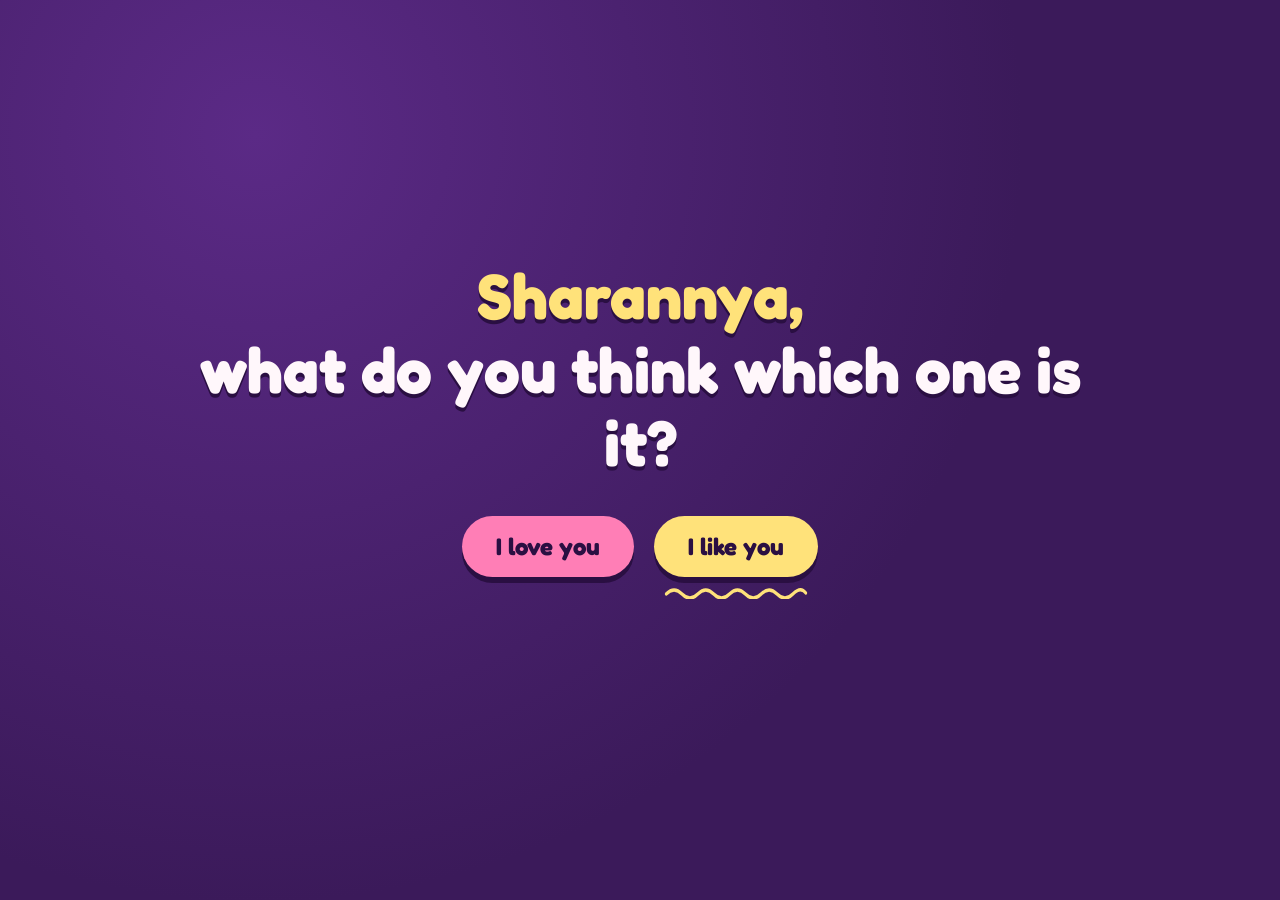
==== index.html @ 68a90240 "Add files via upload" ====
<!DOCTYPE html>
<html lang="en">
<head>
<meta charset="utf-8">
<meta name="viewport" content="width=device-width, initial-scale=1, viewport-fit=cover">
<title>Sharannya, which one is it?</title>
<link href="https://fonts.googleapis.com/css2?family=Fredoka:wght@400;600;700&display=swap" rel="stylesheet">
<style>
  :root {
    --bg: #3b1a5a;
    --bg2: #5b2a86;
    --pink: #ff7eb6;
    --butter: #ffe27a;
    --ink: #fff7fb;
    --deep: #2a0f42;
    box-sizing: border-box;
    padding-top: env(safe-area-inset-top, 0px);
    padding-bottom: env(safe-area-inset-bottom, 0px);
    color-scheme: dark;
  }
  *, *::before, *::after { box-sizing: border-box; }
  html, body { height: 100%; margin: 0; }
  body {
    font-family: "Fredoka", "Trebuchet MS", system-ui, sans-serif;
    color: var(--ink);
    background: radial-gradient(circle at 20% 15%, var(--bg2), var(--bg) 60%);
    overflow: hidden;
  }
  main {
    min-height: 100%;
    display: flex; flex-direction: column; align-items: center; justify-content: center;
    text-align: center; padding: 24px; gap: 36px;
  }
  h1 {
    font-size: clamp(2rem, 7vw, 4rem);
    line-height: 1.15; margin: 0; font-weight: 700; max-width: 14em;
    text-shadow: 0 4px 0 var(--deep);
  }
  .name { color: var(--butter); display: block; }
  .row { display: flex; gap: 20px; flex-wrap: wrap; justify-content: center; align-items: center; }
  button {
    font: inherit; font-weight: 700; font-size: clamp(1.15rem, 4vw, 1.5rem);
    border: 0; border-radius: 999px; padding: 16px 34px; cursor: pointer;
    color: var(--deep); box-shadow: 0 6px 0 var(--deep);
    transition: transform .12s ease, box-shadow .12s ease;
  }
  button:active { transform: translateY(4px); box-shadow: 0 2px 0 var(--deep); }
  button:focus-visible { outline: 3px solid var(--ink); outline-offset: 4px; }
  #love { background: var(--pink); }
  #love:hover { background: #ff97c4; }
  #like { background: var(--butter); position: relative; }
  #like::after {
    content: ""; position: absolute; left: 6%; right: 6%; bottom: -22px; height: 14px; pointer-events: none;
    background: url("data:image/svg+xml,%3Csvg xmlns='http://www.w3.org/2000/svg' viewBox='0 0 200 14' preserveAspectRatio='none'%3E%3Cpath d='M3 9 Q14 1 25 9 T47 9 T69 9 T91 9 T113 9 T135 9 T157 9 T179 9 T197 8' fill='none' stroke='%23ffe27a' stroke-width='3.5' stroke-linecap='round'/%3E%3C/svg%3E") center / 100% 100% no-repeat;
  }
  #like.free { position: fixed; z-index: 5; transition: left .28s cubic-bezier(.3,1.6,.5,1), top .28s cubic-bezier(.3,1.6,.5,1); }
  #slot { display: none; }
  #slot.on { display: inline-block; }
  #taunt { min-height: 1.6em; margin: 0; font-size: 1.1rem; color: var(--butter); }

  #yes {
    position: fixed; inset: 0; z-index: 20; display: none;
    align-items: center; justify-content: center; padding: 24px; text-align: center;
    background: rgba(42, 15, 66, .86);
  }
  #yes.on { display: flex; }
  #yes h2 {
    margin: 0; font-size: clamp(2.2rem, 9vw, 5.5rem); line-height: 1.1; color: var(--pink);
    text-shadow: 0 5px 0 var(--deep); animation: pop .6s cubic-bezier(.2,1.8,.4,1) both;
  }
  @keyframes pop { from { transform: scale(.2) rotate(-8deg); opacity: 0; } to { transform: scale(1) rotate(0); opacity: 1; } }
  .heart { position: fixed; top: -40px; z-index: 25; pointer-events: none; animation: fall linear forwards; }
  @keyframes fall { to { transform: translateY(115vh) rotate(360deg); } }
  @media (prefers-reduced-motion: reduce) {
    #yes h2 { animation: none; }
  }
</style>
</head>
<body>
<main>
  <h1><span class="name">Sharannya,</span>what do you think which one is it?</h1>
  <div class="row">
    <button id="love" type="button">I love you</button>
    <span id="slot"></span>
    <button id="like" type="button">I like you</button>
  </div>
  <p id="taunt" aria-live="polite"></p>
</main>

<div id="yes" role="alert"><h2>YESS IDIOT I LOVE YOU 😭</h2></div>

<script>
(function () {
  var love = document.getElementById('love');
  var like = document.getElementById('like');
  var slot = document.getElementById('slot');
  var taunt = document.getElementById('taunt');
  var yes = document.getElementById('yes');
  var moved = false, count = 0, done = false;
  var lines = ['Nope, not that one 😏', 'Too slow!', 'Haha, almost.', 'Wrong button, Sharannya 🙈', 'It really doesn’t want to be clicked.', 'Have you tried the other one? 👀', 'Give up and click the pink one 💗'];
  var px = -999, py = -999;

  function dodge() {
    if (done) return;
    var r = like.getBoundingClientRect();
    if (!moved) {
      moved = true;
      slot.style.width = r.width + 'px';
      slot.style.height = r.height + 'px';
      slot.classList.add('on');
      like.style.left = r.left + 'px';
      like.style.top = r.top + 'px';
      like.classList.add('free');
      void like.offsetWidth;
    }
    var w = like.offsetWidth, h = like.offsetHeight, pad = 12;
    var maxX = window.innerWidth - w - pad, maxY = window.innerHeight - h - pad;
    var lr = love.getBoundingClientRect();
    var x = pad, y = pad;
    for (var i = 0; i < 40; i++) {
      x = pad + Math.random() * Math.max(0, maxX - pad);
      y = pad + Math.random() * Math.max(0, maxY - pad);
      var cx = x + w / 2, cy = y + h / 2;
      var farFromPointer = Math.hypot(cx - px, cy - py) > 200;
      var clearOfLove = x > lr.right + 20 || x + w < lr.left - 20 || y > lr.bottom + 20 || y + h < lr.top - 20;
      if (farFromPointer && clearOfLove) break;
    }
    like.style.left = x + 'px';
    like.style.top = y + 'px';
    taunt.textContent = lines[count % lines.length];
    count++;
  }

  ['pointerenter', 'mouseover', 'focus', 'pointerdown'].forEach(function (ev) {
    like.addEventListener(ev, function (e) {
      if (e.clientX !== undefined) { px = e.clientX; py = e.clientY; }
      dodge();
    });
  });
  like.addEventListener('touchstart', function (e) {
    e.preventDefault();
    var t = e.touches[0]; px = t.clientX; py = t.clientY;
    dodge();
  }, { passive: false });
  like.addEventListener('click', function (e) { e.preventDefault(); dodge(); });

  // Dodge before the pointer even touches it
  document.addEventListener('pointermove', function (e) {
    px = e.clientX; py = e.clientY;
    if (done) return;
    var r = like.getBoundingClientRect();
    var cx = r.left + r.width / 2, cy = r.top + r.height / 2;
    if (Math.hypot(px - cx, py - cy) < Math.max(r.width, r.height) * 0.9) dodge();
  });

  window.addEventListener('resize', function () {
    if (!moved) return;
    var r = like.getBoundingClientRect();
    if (r.right > window.innerWidth || r.bottom > window.innerHeight) dodge();
  });

  love.addEventListener('click', function () {
    done = true;
    like.style.display = 'none';
    yes.classList.add('on');
    var hearts = ['💗', '💖', '💕', '😭', '💘', '❤️'];
    for (var i = 0; i < 40; i++) {
      var h = document.createElement('span');
      h.className = 'heart';
      h.textContent = hearts[Math.floor(Math.random() * hearts.length)];
      h.style.left = Math.random() * 100 + 'vw';
      h.style.fontSize = (20 + Math.random() * 30) + 'px';
      h.style.animationDuration = (2.5 + Math.random() * 3) + 's';
      h.style.animationDelay = (Math.random() * 1.8) + 's';
      document.body.appendChild(h);
    }
  });
})();
</script>
</body>
</html>
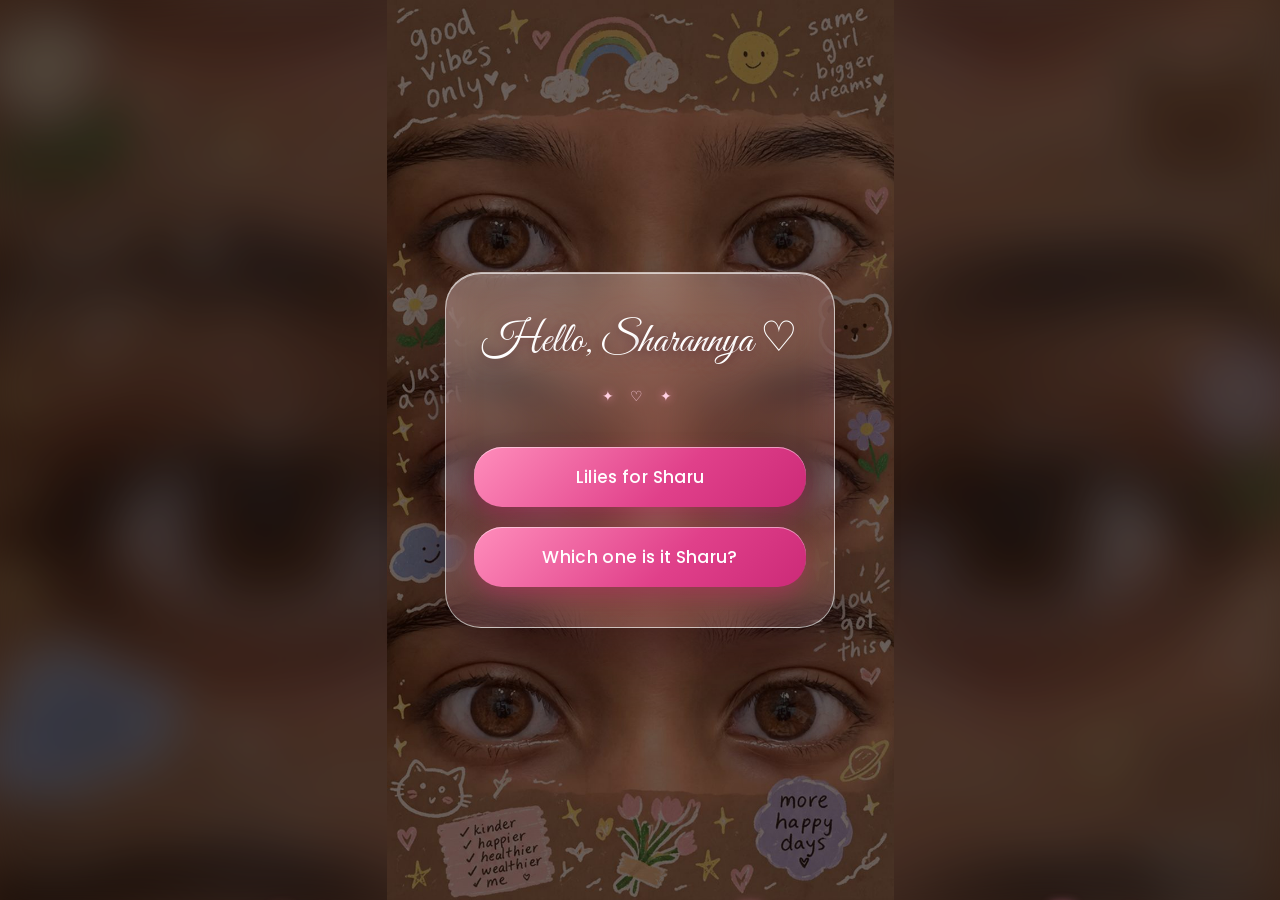
==== commit 5c7cbf50: "Update index.html" ====
--- a/index.html
+++ b/index.html
@@ -3,179 +3,331 @@
 <head>
 <meta charset="utf-8">
 <meta name="viewport" content="width=device-width, initial-scale=1, viewport-fit=cover">
-<title>Sharannya, which one is it?</title>
-<link href="https://fonts.googleapis.com/css2?family=Fredoka:wght@400;600;700&display=swap" rel="stylesheet">
+<title>For Sharu ♡</title>
+<link href="https://fonts.googleapis.com/css2?family=Great+Vibes&family=Playfair+Display:ital,wght@0,500;1,400&family=Poppins:wght@300;400;500&display=swap" rel="stylesheet">
 <style>
-  :root {
-    --bg: #3b1a5a;
-    --bg2: #5b2a86;
-    --pink: #ff7eb6;
-    --butter: #ffe27a;
-    --ink: #fff7fb;
-    --deep: #2a0f42;
-    box-sizing: border-box;
-    padding-top: env(safe-area-inset-top, 0px);
-    padding-bottom: env(safe-area-inset-bottom, 0px);
-    color-scheme: dark;
-  }
-  *, *::before, *::after { box-sizing: border-box; }
-  html, body { height: 100%; margin: 0; }
-  body {
-    font-family: "Fredoka", "Trebuchet MS", system-ui, sans-serif;
-    color: var(--ink);
-    background: radial-gradient(circle at 20% 15%, var(--bg2), var(--bg) 60%);
-    overflow: hidden;
-  }
-  main {
-    min-height: 100%;
-    display: flex; flex-direction: column; align-items: center; justify-content: center;
-    text-align: center; padding: 24px; gap: 36px;
-  }
-  h1 {
-    font-size: clamp(2rem, 7vw, 4rem);
-    line-height: 1.15; margin: 0; font-weight: 700; max-width: 14em;
-    text-shadow: 0 4px 0 var(--deep);
-  }
-  .name { color: var(--butter); display: block; }
-  .row { display: flex; gap: 20px; flex-wrap: wrap; justify-content: center; align-items: center; }
-  button {
-    font: inherit; font-weight: 700; font-size: clamp(1.15rem, 4vw, 1.5rem);
-    border: 0; border-radius: 999px; padding: 16px 34px; cursor: pointer;
-    color: var(--deep); box-shadow: 0 6px 0 var(--deep);
-    transition: transform .12s ease, box-shadow .12s ease;
-  }
-  button:active { transform: translateY(4px); box-shadow: 0 2px 0 var(--deep); }
-  button:focus-visible { outline: 3px solid var(--ink); outline-offset: 4px; }
-  #love { background: var(--pink); }
-  #love:hover { background: #ff97c4; }
-  #like { background: var(--butter); position: relative; }
-  #like::after {
-    content: ""; position: absolute; left: 6%; right: 6%; bottom: -22px; height: 14px; pointer-events: none;
-    background: url("data:image/svg+xml,%3Csvg xmlns='http://www.w3.org/2000/svg' viewBox='0 0 200 14' preserveAspectRatio='none'%3E%3Cpath d='M3 9 Q14 1 25 9 T47 9 T69 9 T91 9 T113 9 T135 9 T157 9 T179 9 T197 8' fill='none' stroke='%23ffe27a' stroke-width='3.5' stroke-linecap='round'/%3E%3C/svg%3E") center / 100% 100% no-repeat;
-  }
-  #like.free { position: fixed; z-index: 5; transition: left .28s cubic-bezier(.3,1.6,.5,1), top .28s cubic-bezier(.3,1.6,.5,1); }
-  #slot { display: none; }
-  #slot.on { display: inline-block; }
-  #taunt { min-height: 1.6em; margin: 0; font-size: 1.1rem; color: var(--butter); }
-
-  #yes {
-    position: fixed; inset: 0; z-index: 20; display: none;
-    align-items: center; justify-content: center; padding: 24px; text-align: center;
-    background: rgba(42, 15, 66, .86);
-  }
-  #yes.on { display: flex; }
-  #yes h2 {
-    margin: 0; font-size: clamp(2.2rem, 9vw, 5.5rem); line-height: 1.1; color: var(--pink);
-    text-shadow: 0 5px 0 var(--deep); animation: pop .6s cubic-bezier(.2,1.8,.4,1) both;
-  }
-  @keyframes pop { from { transform: scale(.2) rotate(-8deg); opacity: 0; } to { transform: scale(1) rotate(0); opacity: 1; } }
-  .heart { position: fixed; top: -40px; z-index: 25; pointer-events: none; animation: fall linear forwards; }
-  @keyframes fall { to { transform: translateY(115vh) rotate(360deg); } }
-  @media (prefers-reduced-motion: reduce) {
-    #yes h2 { animation: none; }
-  }
+:root{--bg1:#2a0a1f;--bg2:#5a1840;--bg3:#e8789f;--ink:#fff5f8;--soft:rgba(255,245,248,.72);--glass:rgba(255,255,255,.14);--glass2:rgba(255,255,255,.26);--rose:#ff8fb3;--gold:#ffd27a;--bad:#ff6b81;box-sizing:border-box;padding-top:env(safe-area-inset-top,0px);padding-bottom:env(safe-area-inset-bottom,0px)}
+@media (prefers-color-scheme:dark){:root:not([data-theme="light"]){--bg1:#2a0a1f;--bg2:#5a1840;--bg3:#e8789f;--ink:#fff5f8}}
+:root[data-theme="dark"]{--bg1:#2a0a1f;--bg2:#5a1840;--bg3:#e8789f;--ink:#fff5f8}
+html{height:100%;scroll-padding-top:env(safe-area-inset-top,0px)}
+*{box-sizing:border-box;-webkit-tap-highlight-color:transparent}
+body{margin:0;min-height:100%;font-family:'Poppins',system-ui,sans-serif;color:var(--ink);background:radial-gradient(120% 80% at 15% 0%,#7b2a74 0%,transparent 55%),radial-gradient(100% 70% at 100% 100%,#ff9a8b 0%,transparent 60%),linear-gradient(160deg,#1d0a2e,#4a1550 50%,#b0357a);background-attachment:fixed;overflow-x:hidden}
+body::before,body::after{content:"";position:fixed;width:60vmax;height:60vmax;border-radius:50%;filter:blur(90px);opacity:.42;z-index:0;pointer-events:none;animation:blob 16s ease-in-out infinite alternate}
+body::before{background:#ff7eb3;top:-25vmax;left:-20vmax}
+body::after{background:#ffb36b;bottom:-28vmax;right:-22vmax;animation-delay:-8s}
+@keyframes blob{to{transform:translate(12vmax,8vmax) scale(1.2)}}
+.tw{position:absolute;width:3px;height:3px;border-radius:50%;background:#fff;box-shadow:0 0 8px 2px rgba(255,220,235,.8);animation:tw 3s ease-in-out infinite}
+@keyframes tw{0%,100%{opacity:.1;transform:scale(.5)}50%{opacity:1;transform:scale(1.4)}}
+.glow{position:absolute;left:50%;top:50%;width:30px;height:30px;margin:-15px 0 0 -15px;border-radius:50%;background:radial-gradient(circle,#fff,#ffc2d8 40%,rgba(255,143,179,0) 70%);animation:gw 3s ease-out forwards}
+@keyframes gw{to{transform:scale(60);opacity:.0}}
+.script{font-family:'Great Vibes','Brush Script MT',cursive}
+.serif{font-family:'Playfair Display',Georgia,serif}
+.screen{position:fixed;inset:0;display:flex;flex-direction:column;align-items:center;justify-content:center;padding:env(safe-area-inset-top,0px) 20px env(safe-area-inset-bottom,0px)}
+#drift{position:fixed;inset:0;pointer-events:none;overflow:hidden;z-index:0}
+.drift{position:absolute;top:-80px;opacity:.5;animation:fall linear infinite}
+@keyframes fall{to{transform:translate3d(var(--dx),115vh,0) rotate(var(--rot))}}
+/* LOGIN */
+#login{z-index:2;transition:opacity .6s,transform .6s}
+#login.out{opacity:0;transform:scale(.92);pointer-events:none}
+.badge{width:86px;height:86px;animation:float 4s ease-in-out infinite;filter:drop-shadow(0 8px 24px rgba(255,143,179,.6))}
+@keyframes float{50%{transform:translateY(-10px) rotate(4deg)}}
+h1{font-size:44px;margin:6px 0 0;font-weight:400}
+.sub{color:var(--soft);font-weight:300;margin:0 0 26px;font-size:14px;letter-spacing:.04em}
+.dots{display:flex;gap:18px;margin-bottom:34px}
+.dot{width:16px;height:16px;border-radius:50%;border:2px solid var(--ink);transition:.25s}
+.dot.on{background:var(--ink);transform:scale(1.15);box-shadow:0 0 16px var(--rose)}
+.dots.shake{animation:shake .5s}
+.dots.shake .dot{border-color:var(--bad);background:var(--bad)}
+@keyframes shake{20%,60%{transform:translateX(-12px)}40%,80%{transform:translateX(12px)}}
+.pad{display:grid;grid-template-columns:repeat(3,76px);gap:16px}
+.key{width:76px;height:76px;border-radius:50%;border:1px solid var(--glass2);background:var(--glass);backdrop-filter:blur(12px);-webkit-backdrop-filter:blur(12px);color:var(--ink);font:300 30px 'Poppins',sans-serif;cursor:pointer;transition:background .15s,transform .15s;display:flex;align-items:center;justify-content:center}
+.key:active{background:var(--glass2);transform:scale(.92)}
+.key.ghost{visibility:hidden}
+.hint{margin-top:26px;font-size:12px;color:var(--soft);letter-spacing:.08em}
+/* BLOOM */
+#bloom{z-index:5;pointer-events:none;overflow:hidden;background:radial-gradient(circle,rgba(42,10,31,0),rgba(42,10,31,0));transition:opacity 1s}
+#bloom.fade{opacity:0}
+#bloom.veil{background:radial-gradient(circle,#fff0f5,#ffb3cf 55%,#b83a82)}
+.bl{position:absolute;transform:translate(-50%,-50%) scale(0) rotate(-40deg);animation:pop .9s cubic-bezier(.2,1.3,.4,1) forwards;filter:drop-shadow(0 4px 10px rgba(80,0,40,.35))}
+@keyframes pop{to{transform:translate(-50%,-50%) scale(1) rotate(var(--r))}}
+.bl.hero{animation:hero 1.6s cubic-bezier(.2,1.2,.3,1) forwards}
+@keyframes hero{0%{transform:translate(-50%,-50%) scale(0) rotate(-120deg)}100%{transform:translate(-50%,-50%) scale(1) rotate(0)}}
+.ily{position:absolute;left:50%;top:50%;transform:translate(-50%,-50%);z-index:3;color:#7a1a4a;font-size:26px;opacity:0;animation:fadeup 1s .9s forwards}
+@keyframes fadeup{to{opacity:1}}
+.hero-f{position:relative;width:min(76vw,320px);height:min(76vw,320px);margin:6px auto 26px;opacity:0;animation:fadeup 1.2s .9s forwards}
+.hero-f::before{content:"";position:absolute;inset:-18%;border-radius:50%;background:radial-gradient(circle,rgba(255,170,205,.55),transparent 65%);animation:pulse 4s ease-in-out infinite}
+@keyframes pulse{50%{transform:scale(1.12);opacity:.7}}
+.hero-f svg,.gal svg{position:relative;width:100%;height:100%;filter:drop-shadow(0 14px 22px rgba(60,0,40,.5));animation:sway 7s ease-in-out infinite;transform-origin:50% 55%}
+@keyframes sway{0%,100%{transform:rotate(-4deg) scale(1)}50%{transform:rotate(4deg) scale(1.04)}}
+.hero-f svg{animation:open 2.2s cubic-bezier(.2,1.1,.3,1) 1s both,sway 7s 3.2s ease-in-out infinite}
+@keyframes open{from{transform:scale(.15) rotate(-90deg);opacity:0}}
+.gal{display:grid;grid-template-columns:repeat(2,1fr);gap:16px;max-width:620px;width:100%;margin-top:34px}
+.gal figure{margin:0;padding:14px 10px 10px;border-radius:26px;background:var(--glass);border:1px solid var(--glass2);backdrop-filter:blur(12px);-webkit-backdrop-filter:blur(12px);opacity:0;animation:fadeup 1s forwards}
+.gal svg{display:block;aspect-ratio:1;height:auto}
+.gal figcaption{font:400 28px 'Great Vibes',cursive;margin-top:4px}
+/* HOME */
+#home{display:none;z-index:2;position:relative;min-height:100vh;padding:70px 22px 90px;text-align:center;flex-direction:column;align-items:center}
+#home.show{display:flex;animation:homein 1.4s both}
+@keyframes homein{from{opacity:0;transform:scale(1.06)}}
+.eyebrow{letter-spacing:.4em;font-size:12px;text-transform:uppercase;color:var(--gold);opacity:0;animation:fadeup 1s .6s forwards}
+.name{font-size:clamp(64px,17vw,130px);line-height:1.05;margin:6px 0;background:linear-gradient(100deg,#fff,#ffc2d8,#ffd27a,#fff);background-size:250% 100%;-webkit-background-clip:text;background-clip:text;color:transparent;animation:shine 6s linear infinite;filter:drop-shadow(0 6px 24px rgba(255,143,179,.5))}
+.name span{display:inline-block;opacity:0;transform:translateY(30px) scale(.6);animation:letter .8s forwards}
+@keyframes letter{to{opacity:1;transform:none}}
+@keyframes shine{to{background-position:-250% 0}}
+.tag{font-size:clamp(18px,4vw,24px);font-style:italic;color:var(--soft);opacity:0;animation:fadeup 1s 1.8s forwards;margin:0 0 34px}
+.heart{width:70px;margin:0 auto 30px;animation:beat 1.4s infinite;opacity:0;animation-name:fadeup,beat;animation-duration:1s,1.4s;animation-delay:2.2s,3s;animation-fill-mode:forwards,none;animation-iteration-count:1,infinite;filter:drop-shadow(0 0 18px #ff5c8a)}
+@keyframes beat{0%,100%{transform:scale(1)}15%{transform:scale(1.18)}30%{transform:scale(1)}45%{transform:scale(1.12)}}
+.card{max-width:620px;width:100%;padding:34px 28px;border-radius:30px;background:var(--glass);border:1px solid var(--glass2);backdrop-filter:blur(16px);-webkit-backdrop-filter:blur(16px);box-shadow:0 20px 60px rgba(30,0,20,.35)}
+.card p{margin:0 0 20px;font-size:clamp(17px,3.6vw,20px);line-height:1.8;font-weight:300;opacity:0;transform:translateY(18px);transition:1s}
+.card p.in{opacity:1;transform:none}
+.card .big{font-size:clamp(34px,8vw,48px);margin:10px 0 0;line-height:1.2}
+.sign{margin-top:8px;color:var(--gold)}
+.love{margin-top:36px;border:0;border-radius:40px;padding:16px 34px;font:500 16px 'Poppins',sans-serif;color:#7a1a4a;background:linear-gradient(135deg,#fff,#ffc2d8);cursor:pointer;box-shadow:0 10px 30px rgba(255,143,179,.5);transition:transform .2s}
+.love:active{transform:scale(.94)}
+.fh{position:fixed;pointer-events:none;z-index:9;font-size:26px;animation:up 1.8s ease-out forwards}
+@keyframes up{to{transform:translate(var(--hx),-60vh) scale(1.6) rotate(var(--hr));opacity:0}}
+@media (prefers-reduced-motion:reduce){.drift,.badge,.heart,.name{animation:none}}
+
+body{--ink:#8a1f55;--soft:rgba(138,31,85,.75);--glass:rgba(255,255,255,.6);--glass2:rgba(255,255,255,.95);--gold:#c2477a;
+background:radial-gradient(60% 50% at 12% 8%,#ffd9e6 0,transparent 60%),radial-gradient(55% 45% at 92% 12%,#eadcff 0,transparent 60%),radial-gradient(60% 50% at 88% 92%,#ffd8c4 0,transparent 60%),linear-gradient(160deg,#fff6f8,#ffe4ec 50%,#ffd2e0);background-attachment:fixed}
+body::before{background:#ff9fc0;opacity:.45}body::after{background:#ffc9a8;opacity:.5}
+.tw{background:#ff7fae;box-shadow:0 0 8px 2px rgba(255,127,174,.7)}
+.dot.on{box-shadow:0 0 14px rgba(255,100,150,.7)}
+.key{box-shadow:0 6px 18px rgba(200,70,120,.18)}
+#bloom.veil{background:radial-gradient(circle,#fff,#ffe6ef 60%,#ffd0e0)}
+.glow{background:radial-gradient(circle,#fff,#ffc2d8 40%,rgba(255,143,179,0) 70%)}
+.bl{filter:drop-shadow(0 6px 14px rgba(150,40,90,.28))}
+.drift{opacity:.75}
+#home{justify-content:flex-start}
+.name{font-size:clamp(56px,15vw,120px);background:linear-gradient(100deg,#c2185b,#ff5c97,#f2a65a,#c2185b);background-size:250% 100%;-webkit-background-clip:text;background-clip:text;color:transparent;filter:drop-shadow(0 4px 14px rgba(255,120,170,.35));margin:10px 0 0}
+.name .w{display:inline-block;white-space:nowrap}
+.hh{font-size:48px;margin-bottom:26px;opacity:0;animation:fadeup 1s 2s forwards,beat 1.4s 3s infinite;filter:drop-shadow(0 0 14px rgba(255,92,138,.7))}
+.photos{display:grid;grid-template-columns:1fr 1fr;gap:16px;width:100%;max-width:680px}
+.photos figure{margin:0;aspect-ratio:1/2;border-radius:30px;overflow:hidden;border:6px solid #fff;box-shadow:0 24px 60px rgba(190,60,110,.35),0 0 0 1px rgba(255,255,255,.8);opacity:0;animation:fadeup 1.4s 2.6s forwards,bob 6s ease-in-out 4s infinite}
+.photos figure.lo{margin-top:44px;animation-delay:3.2s,5s}
+.photos img{width:100%;height:100%;object-fit:cover;display:block;animation:kb 14s ease-in-out infinite alternate}
+@keyframes kb{to{transform:scale(1.09)}}
+@keyframes bob{50%{transform:translateY(-10px)}}
+.love{margin-top:50px;color:#fff;background:linear-gradient(135deg,#ff6fa3,#e0408a);box-shadow:0 12px 30px rgba(224,64,138,.45)}
+
+#login{background:url([data-uri]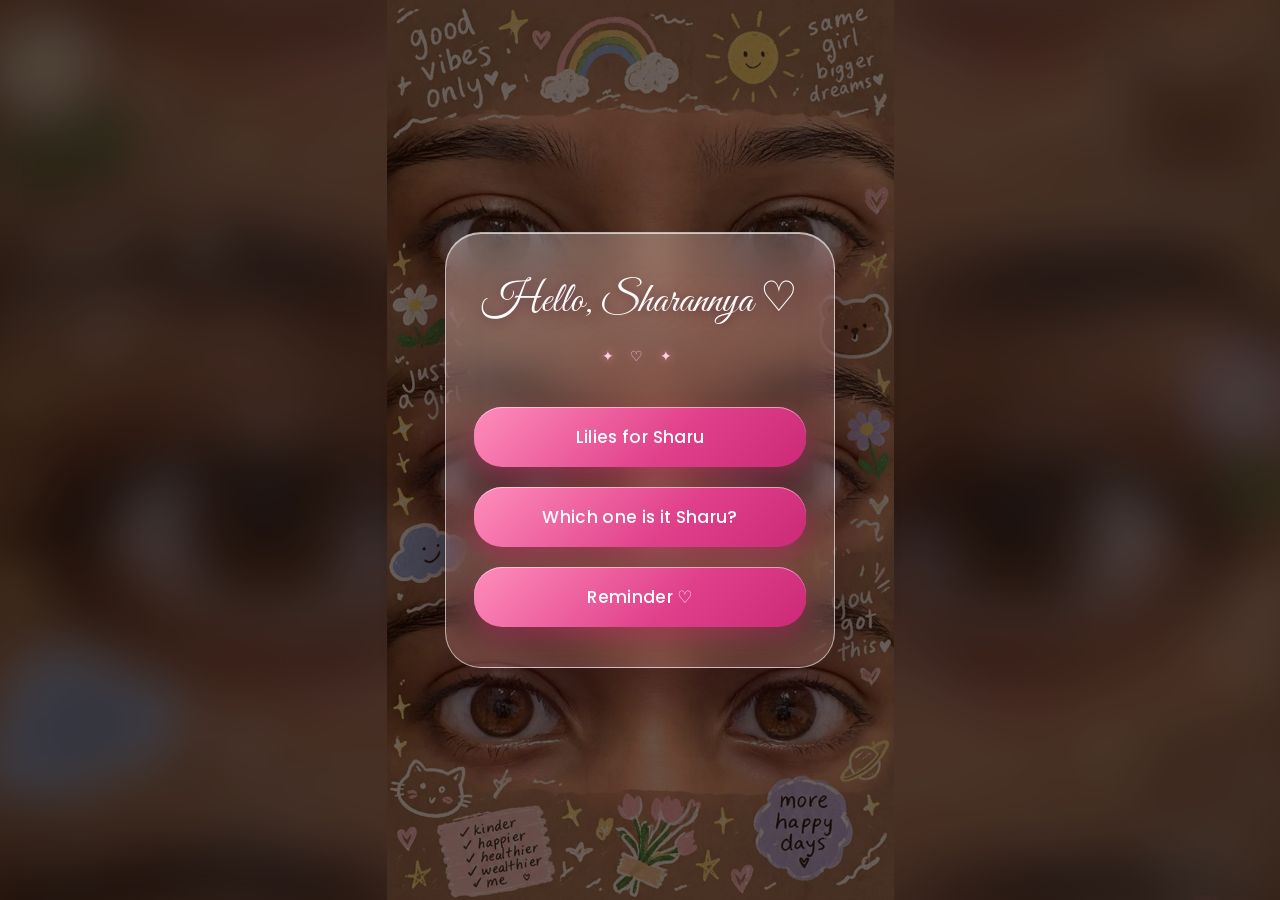
==== commit 85a8d3ce: "Update index.html" ====
--- a/index.html
+++ b/index.html
@@ -4,7 +4,7 @@
 <meta charset="utf-8">
 <meta name="viewport" content="width=device-width, initial-scale=1, viewport-fit=cover">
 <title>For Sharu ♡</title>
-<link href="https://fonts.googleapis.com/css2?family=Great+Vibes&family=Playfair+Display:ital,wght@0,500;1,400&family=Poppins:wght@300;400;500&display=swap" rel="stylesheet">
+<link href="https://fonts.googleapis.com/css2?family=Great+Vibes&family=Playfair+Display:ital,wght@0,500;1,400&family=Caveat:wght@500;700&family=Poppins:wght@300;400;500&display=swap" rel="stylesheet">
 <style>
 :root{--bg1:#2a0a1f;--bg2:#5a1840;--bg3:#e8789f;--ink:#fff5f8;--soft:rgba(255,245,248,.72);--glass:rgba(255,255,255,.14);--glass2:rgba(255,255,255,.26);--rose:#ff8fb3;--gold:#ffd27a;--bad:#ff6b81;box-sizing:border-box;padding-top:env(safe-area-inset-top,0px);padding-bottom:env(safe-area-inset-bottom,0px)}
 @media (prefers-color-scheme:dark){:root:not([data-theme="light"]){--bg1:#2a0a1f;--bg2:#5a1840;--bg3:#e8789f;--ink:#fff5f8}}
@@ -175,6 +175,34 @@
 .lb.s{margin-bottom:0}
 .lh{position:absolute;bottom:-40px;z-index:0;pointer-events:none;color:rgba(255,205,225,.85);text-shadow:0 0 12px rgba(255,140,185,.9);animation:rise linear infinite}
 @keyframes rise{to{transform:translateY(-115vh) rotate(30deg);opacity:0}}
+.lb.s{margin-bottom:20px}.lb.s.z{margin-bottom:0;animation-delay:2.5s}
+#remScr{position:fixed;inset:0;z-index:8;opacity:0;transition:opacity .7s;background:#e8dfcf center/cover no-repeat;overflow:hidden}
+.rl{position:absolute;inset:0;display:flex;flex-direction:column;align-items:center;justify-content:center;text-align:center;padding:30px}
+.rl p{margin:0;max-width:11em;font:italic 500 clamp(28px,7.6vw,44px)/1.35 'Playfair Display',Georgia,serif;color:#4a2a14;text-shadow:0 0 16px rgba(250,243,230,.95),0 0 5px rgba(250,243,230,.9);animation:rlin 1.4s both}
+@keyframes rlin{from{opacity:0;transform:translateY(14px)}}
+.pb{width:min(220px,60vw);height:4px;border-radius:4px;background:rgba(74,42,20,.22);margin-top:34px;overflow:hidden}.pb b{display:block;height:100%;width:0;background:#8a5a34;animation:pbf 5s linear forwards}@keyframes pbf{to{width:100%}}
+.rw{position:absolute;top:0;bottom:0;left:50%;width:min(100vw,56.25vh);transform:translateX(-50%);overflow:hidden;background:#161214;animation:rlin 1s both}
+.rs{position:absolute;top:0;left:0;right:0;animation:rmv linear infinite;will-change:transform}@keyframes rmv{from{transform:translateY(-50%)}to{transform:translateY(0)}}
+.rp{position:relative;width:100%}.rp img{width:100%;height:100%;object-fit:cover;display:block;filter:none}.rp{aspect-ratio:100/92}
+.rtw2{position:absolute;left:-3%;right:-3%;bottom:-32px;height:66px;z-index:3;filter:drop-shadow(0 3px 5px rgba(0,0,0,.45))}.rt{width:100%;height:100%;background:#f6f3ec}
+.st{position:absolute;z-index:4;line-height:0}.sp{position:absolute;z-index:2;color:rgba(255,255,255,.85);text-shadow:0 0 6px #fff}
+.rg{position:absolute;inset:0;z-index:6;pointer-events:none;opacity:.32;mix-blend-mode:overlay;background-image:url("data:image/svg+xml;utf8,<svg xmlns='http://www.w3.org/2000/svg' width='200' height='200'><filter id='n'><feTurbulence type='fractalNoise' baseFrequency='.9' numOctaves='2' stitchTiles='stitch'/><feColorMatrix values='0 0 0 0 .5 0 0 0 0 .5 0 0 0 0 .5 0 0 0 .9 0'/></filter><rect width='100%25' height='100%25' filter='url(%23n)'/></svg>")}
+.rv{position:absolute;inset:0;z-index:7;pointer-events:none;background:radial-gradient(ellipse at center,transparent 60%,rgba(0,0,0,.4))}
+.rtw{position:absolute;left:50%;top:50%;width:min(300px,80%);transform:translate(-50%,-50%) rotate(-2.5deg);z-index:8;filter:drop-shadow(0 8px 14px rgba(0,0,0,.5))}
+.rtag{padding:28px 30px;background:#f8f5ee;color:#2b2b2b;text-align:center;font:700 27px/1.25 'Caveat','Segoe Script',cursive}
+.tp{position:absolute;width:62px;height:20px;background:rgba(235,214,160,.8);top:-9px}.tp.a{left:-14px;transform:rotate(-28deg)}.tp.b{right:-14px;transform:rotate(28deg)}
+.rd{position:absolute;right:14px;bottom:calc(18px + env(safe-area-inset-bottom,0px));width:98px;height:98px;border-radius:50%;z-index:9;cursor:pointer;background:repeating-radial-gradient(circle,#0c0c0c 0 2px,#1f1f1f 2px 4px);box-shadow:0 8px 22px rgba(0,0,0,.65),0 0 0 3px #2a2a2a;animation:rmsp 5s linear infinite}
+.rd::before{content:"";position:absolute;inset:0;border-radius:50%;background:conic-gradient(transparent,rgba(255,255,255,.2),transparent 25%,transparent 50%,rgba(255,255,255,.2),transparent 75%)}
+.rd b{position:absolute;left:50%;top:50%;width:40px;height:40px;margin:-20px 0 0 -20px;border-radius:50%;background:radial-gradient(circle,#111 0 2.5px,transparent 3px),linear-gradient(135deg,#ff8dbb,#d62874);display:flex;align-items:flex-end;justify-content:center;padding-bottom:6px}
+.rd u{text-decoration:none;font:600 7px 'Poppins',sans-serif;color:#fff;letter-spacing:.06em}
+.rd.paused{animation-play-state:paused}@keyframes rmsp{to{transform:rotate(360deg)}}
+.rh{position:absolute;right:16px;bottom:128px;z-index:9;display:none;padding:8px 14px;border-radius:18px;background:rgba(255,255,255,.9);color:#5c0a2e;font:500 13px 'Poppins',sans-serif}.rh.on{display:block}
+.rl p{padding:24px 28px;border-radius:28px;background:rgba(252,246,236,.82);-webkit-backdrop-filter:blur(8px);backdrop-filter:blur(8px);box-shadow:0 14px 40px rgba(74,42,20,.28);color:#2e1708;font-weight:600;text-shadow:none}
+.rz{display:inline-block;margin-top:34px;font-size:56px;line-height:1;animation:rzs 1.1s linear infinite}@keyframes rzs{to{transform:rotate(360deg)}}
+.rl p{font:700 clamp(38px,10.5vw,58px)/1.15 'Caveat','Segoe Script','Bradley Hand',cursive;font-style:normal;letter-spacing:.01em;color:#3a1f0d;max-width:9em;padding:26px 30px}
+.rl p{font:400 clamp(46px,13vw,68px)/1.2 'Great Vibes','Brush Script MT',cursive;letter-spacing:0;color:#3a1f0d;-webkit-text-stroke:.7px #3a1f0d;max-width:8.5em;padding:50px 34px;border-radius:0;background:radial-gradient(ellipse at center,rgba(252,246,236,.94) 38%,rgba(252,246,236,0) 72%);box-shadow:none;-webkit-backdrop-filter:none;backdrop-filter:none;text-shadow:none}
+.rl p{font:400 clamp(42px,11.5vw,60px)/1.15 'Great Vibes','Brush Script MT',cursive!important;font-style:normal;font-weight:400;-webkit-text-stroke:0;color:#3a1f0d;text-shadow:0 1px 10px rgba(252,246,236,.9)}
+.rl p{background:rgba(252,246,236,.9);border-radius:2px;padding:38px 34px;max-width:9em;box-shadow:0 0 10px 6px rgba(252,246,236,.75)}
 </style>
 </head>
 <body>
@@ -208,6 +236,7 @@
     <h1 class="hello" id="hello" aria-label="Hello, Sharannya ♡"></h1>
     <button class="lb p" id="goLily">Lilies for Sharu</button>
     <button class="lb s" id="which">Which one is it Sharu?</button>
+    <button class="lb s z" id="surp">Reminder ♡</button>
   </div>
 </section>
 <main class="screen" id="login">
@@ -319,9 +348,45 @@
 function fitHello(){var e=document.getElementById("hello"),c=e.parentNode;if(!c.clientWidth)return;var cs=getComputedStyle(c),av=c.clientWidth-parseFloat(cs.paddingLeft)-parseFloat(cs.paddingRight);e.style.fontSize="54px";var w=e.offsetWidth;if(w>av)e.style.fontSize=Math.floor(54*av/w*.97)+"px"}
 fitHello();window.addEventListener("resize",fitHello);if(document.fonts&&document.fonts.ready)document.fonts.ready.then(fitHello);
 (function(){var L=document.getElementById("landing"),g=["♡","✦","♥","✧"];for(var i=0;i<16;i++){var s=document.createElement("span");s.className="lh";s.textContent=g[i%4];s.style.left=(Math.random()*96)+"%";s.style.fontSize=(12+Math.random()*20)+"px";s.style.animationDuration=(9+Math.random()*9)+"s";s.style.animationDelay=(-Math.random()*14)+"s";L.insertBefore(s,L.firstChild)}})();
+var RP=["[data-uri]", "[data-uri]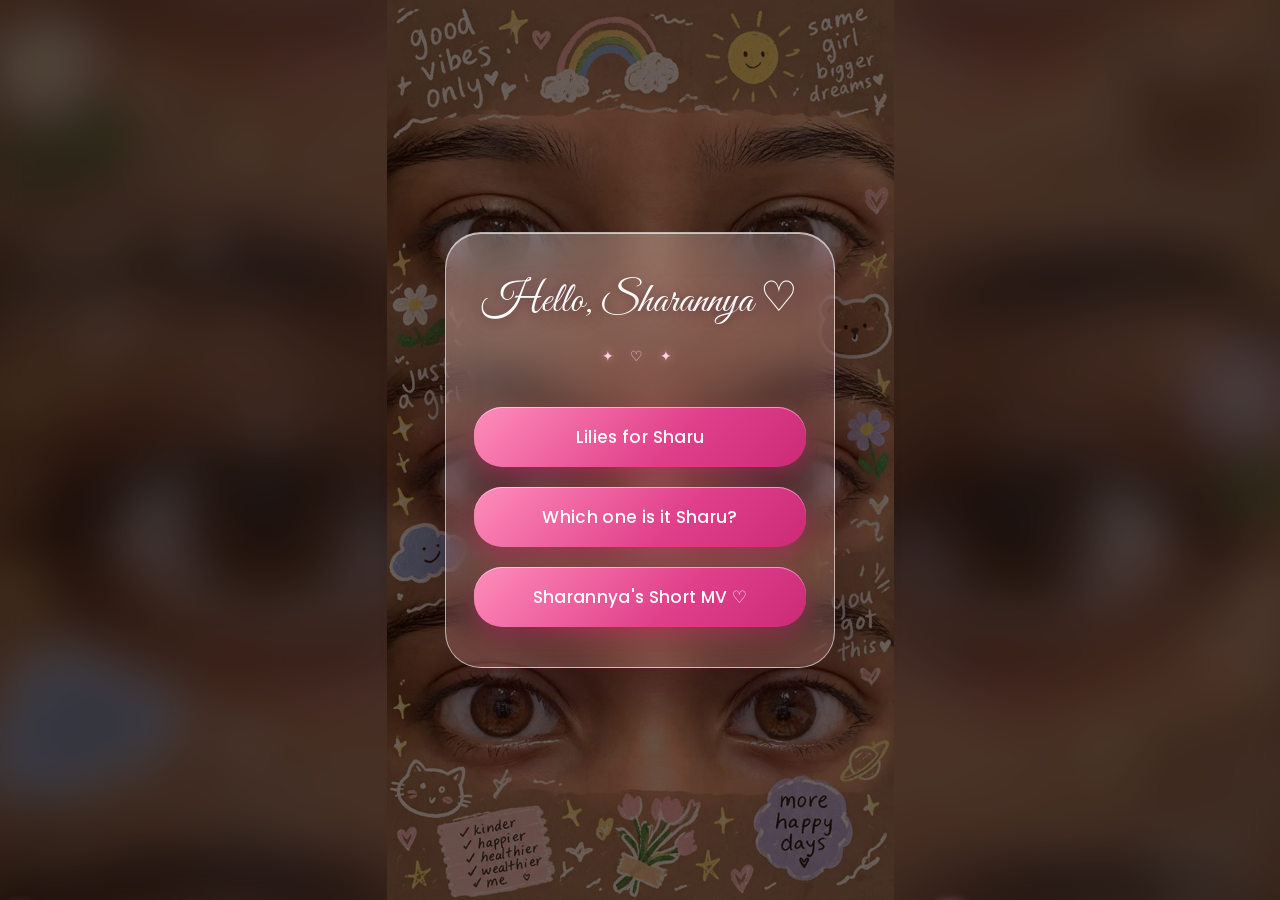
==== commit 9c5e14ae: "Add files via upload" ====
--- a/index.html
+++ b/index.html
@@ -5,205 +5,7 @@
 <meta name="viewport" content="width=device-width, initial-scale=1, viewport-fit=cover">
 <title>For Sharu ♡</title>
 <link href="https://fonts.googleapis.com/css2?family=Great+Vibes&family=Playfair+Display:ital,wght@0,500;1,400&family=Caveat:wght@500;700&family=Poppins:wght@300;400;500&display=swap" rel="stylesheet">
-<style>
-:root{--bg1:#2a0a1f;--bg2:#5a1840;--bg3:#e8789f;--ink:#fff5f8;--soft:rgba(255,245,248,.72);--glass:rgba(255,255,255,.14);--glass2:rgba(255,255,255,.26);--rose:#ff8fb3;--gold:#ffd27a;--bad:#ff6b81;box-sizing:border-box;padding-top:env(safe-area-inset-top,0px);padding-bottom:env(safe-area-inset-bottom,0px)}
-@media (prefers-color-scheme:dark){:root:not([data-theme="light"]){--bg1:#2a0a1f;--bg2:#5a1840;--bg3:#e8789f;--ink:#fff5f8}}
-:root[data-theme="dark"]{--bg1:#2a0a1f;--bg2:#5a1840;--bg3:#e8789f;--ink:#fff5f8}
-html{height:100%;scroll-padding-top:env(safe-area-inset-top,0px)}
-*{box-sizing:border-box;-webkit-tap-highlight-color:transparent}
-body{margin:0;min-height:100%;font-family:'Poppins',system-ui,sans-serif;color:var(--ink);background:radial-gradient(120% 80% at 15% 0%,#7b2a74 0%,transparent 55%),radial-gradient(100% 70% at 100% 100%,#ff9a8b 0%,transparent 60%),linear-gradient(160deg,#1d0a2e,#4a1550 50%,#b0357a);background-attachment:fixed;overflow-x:hidden}
-body::before,body::after{content:"";position:fixed;width:60vmax;height:60vmax;border-radius:50%;filter:blur(90px);opacity:.42;z-index:0;pointer-events:none;animation:blob 16s ease-in-out infinite alternate}
-body::before{background:#ff7eb3;top:-25vmax;left:-20vmax}
-body::after{background:#ffb36b;bottom:-28vmax;right:-22vmax;animation-delay:-8s}
-@keyframes blob{to{transform:translate(12vmax,8vmax) scale(1.2)}}
-.tw{position:absolute;width:3px;height:3px;border-radius:50%;background:#fff;box-shadow:0 0 8px 2px rgba(255,220,235,.8);animation:tw 3s ease-in-out infinite}
-@keyframes tw{0%,100%{opacity:.1;transform:scale(.5)}50%{opacity:1;transform:scale(1.4)}}
-.glow{position:absolute;left:50%;top:50%;width:30px;height:30px;margin:-15px 0 0 -15px;border-radius:50%;background:radial-gradient(circle,#fff,#ffc2d8 40%,rgba(255,143,179,0) 70%);animation:gw 3s ease-out forwards}
-@keyframes gw{to{transform:scale(60);opacity:.0}}
-.script{font-family:'Great Vibes','Brush Script MT',cursive}
-.serif{font-family:'Playfair Display',Georgia,serif}
-.screen{position:fixed;inset:0;display:flex;flex-direction:column;align-items:center;justify-content:center;padding:env(safe-area-inset-top,0px) 20px env(safe-area-inset-bottom,0px)}
-#drift{position:fixed;inset:0;pointer-events:none;overflow:hidden;z-index:0}
-.drift{position:absolute;top:-80px;opacity:.5;animation:fall linear infinite}
-@keyframes fall{to{transform:translate3d(var(--dx),115vh,0) rotate(var(--rot))}}
-/* LOGIN */
-#login{z-index:2;transition:opacity .6s,transform .6s}
-#login.out{opacity:0;transform:scale(.92);pointer-events:none}
-.badge{width:86px;height:86px;animation:float 4s ease-in-out infinite;filter:drop-shadow(0 8px 24px rgba(255,143,179,.6))}
-@keyframes float{50%{transform:translateY(-10px) rotate(4deg)}}
-h1{font-size:44px;margin:6px 0 0;font-weight:400}
-.sub{color:var(--soft);font-weight:300;margin:0 0 26px;font-size:14px;letter-spacing:.04em}
-.dots{display:flex;gap:18px;margin-bottom:34px}
-.dot{width:16px;height:16px;border-radius:50%;border:2px solid var(--ink);transition:.25s}
-.dot.on{background:var(--ink);transform:scale(1.15);box-shadow:0 0 16px var(--rose)}
-.dots.shake{animation:shake .5s}
-.dots.shake .dot{border-color:var(--bad);background:var(--bad)}
-@keyframes shake{20%,60%{transform:translateX(-12px)}40%,80%{transform:translateX(12px)}}
-.pad{display:grid;grid-template-columns:repeat(3,76px);gap:16px}
-.key{width:76px;height:76px;border-radius:50%;border:1px solid var(--glass2);background:var(--glass);backdrop-filter:blur(12px);-webkit-backdrop-filter:blur(12px);color:var(--ink);font:300 30px 'Poppins',sans-serif;cursor:pointer;transition:background .15s,transform .15s;display:flex;align-items:center;justify-content:center}
-.key:active{background:var(--glass2);transform:scale(.92)}
-.key.ghost{visibility:hidden}
-.hint{margin-top:26px;font-size:12px;color:var(--soft);letter-spacing:.08em}
-/* BLOOM */
-#bloom{z-index:5;pointer-events:none;overflow:hidden;background:radial-gradient(circle,rgba(42,10,31,0),rgba(42,10,31,0));transition:opacity 1s}
-#bloom.fade{opacity:0}
-#bloom.veil{background:radial-gradient(circle,#fff0f5,#ffb3cf 55%,#b83a82)}
-.bl{position:absolute;transform:translate(-50%,-50%) scale(0) rotate(-40deg);animation:pop .9s cubic-bezier(.2,1.3,.4,1) forwards;filter:drop-shadow(0 4px 10px rgba(80,0,40,.35))}
-@keyframes pop{to{transform:translate(-50%,-50%) scale(1) rotate(var(--r))}}
-.bl.hero{animation:hero 1.6s cubic-bezier(.2,1.2,.3,1) forwards}
-@keyframes hero{0%{transform:translate(-50%,-50%) scale(0) rotate(-120deg)}100%{transform:translate(-50%,-50%) scale(1) rotate(0)}}
-.ily{position:absolute;left:50%;top:50%;transform:translate(-50%,-50%);z-index:3;color:#7a1a4a;font-size:26px;opacity:0;animation:fadeup 1s .9s forwards}
-@keyframes fadeup{to{opacity:1}}
-.hero-f{position:relative;width:min(76vw,320px);height:min(76vw,320px);margin:6px auto 26px;opacity:0;animation:fadeup 1.2s .9s forwards}
-.hero-f::before{content:"";position:absolute;inset:-18%;border-radius:50%;background:radial-gradient(circle,rgba(255,170,205,.55),transparent 65%);animation:pulse 4s ease-in-out infinite}
-@keyframes pulse{50%{transform:scale(1.12);opacity:.7}}
-.hero-f svg,.gal svg{position:relative;width:100%;height:100%;filter:drop-shadow(0 14px 22px rgba(60,0,40,.5));animation:sway 7s ease-in-out infinite;transform-origin:50% 55%}
-@keyframes sway{0%,100%{transform:rotate(-4deg) scale(1)}50%{transform:rotate(4deg) scale(1.04)}}
-.hero-f svg{animation:open 2.2s cubic-bezier(.2,1.1,.3,1) 1s both,sway 7s 3.2s ease-in-out infinite}
-@keyframes open{from{transform:scale(.15) rotate(-90deg);opacity:0}}
-.gal{display:grid;grid-template-columns:repeat(2,1fr);gap:16px;max-width:620px;width:100%;margin-top:34px}
-.gal figure{margin:0;padding:14px 10px 10px;border-radius:26px;background:var(--glass);border:1px solid var(--glass2);backdrop-filter:blur(12px);-webkit-backdrop-filter:blur(12px);opacity:0;animation:fadeup 1s forwards}
-.gal svg{display:block;aspect-ratio:1;height:auto}
-.gal figcaption{font:400 28px 'Great Vibes',cursive;margin-top:4px}
-/* HOME */
-#home{display:none;z-index:2;position:relative;min-height:100vh;padding:70px 22px 90px;text-align:center;flex-direction:column;align-items:center}
-#home.show{display:flex;animation:homein 1.4s both}
-@keyframes homein{from{opacity:0;transform:scale(1.06)}}
-.eyebrow{letter-spacing:.4em;font-size:12px;text-transform:uppercase;color:var(--gold);opacity:0;animation:fadeup 1s .6s forwards}
-.name{font-size:clamp(64px,17vw,130px);line-height:1.05;margin:6px 0;background:linear-gradient(100deg,#fff,#ffc2d8,#ffd27a,#fff);background-size:250% 100%;-webkit-background-clip:text;background-clip:text;color:transparent;animation:shine 6s linear infinite;filter:drop-shadow(0 6px 24px rgba(255,143,179,.5))}
-.name span{display:inline-block;opacity:0;transform:translateY(30px) scale(.6);animation:letter .8s forwards}
-@keyframes letter{to{opacity:1;transform:none}}
-@keyframes shine{to{background-position:-250% 0}}
-.tag{font-size:clamp(18px,4vw,24px);font-style:italic;color:var(--soft);opacity:0;animation:fadeup 1s 1.8s forwards;margin:0 0 34px}
-.heart{width:70px;margin:0 auto 30px;animation:beat 1.4s infinite;opacity:0;animation-name:fadeup,beat;animation-duration:1s,1.4s;animation-delay:2.2s,3s;animation-fill-mode:forwards,none;animation-iteration-count:1,infinite;filter:drop-shadow(0 0 18px #ff5c8a)}
-@keyframes beat{0%,100%{transform:scale(1)}15%{transform:scale(1.18)}30%{transform:scale(1)}45%{transform:scale(1.12)}}
-.card{max-width:620px;width:100%;padding:34px 28px;border-radius:30px;background:var(--glass);border:1px solid var(--glass2);backdrop-filter:blur(16px);-webkit-backdrop-filter:blur(16px);box-shadow:0 20px 60px rgba(30,0,20,.35)}
-.card p{margin:0 0 20px;font-size:clamp(17px,3.6vw,20px);line-height:1.8;font-weight:300;opacity:0;transform:translateY(18px);transition:1s}
-.card p.in{opacity:1;transform:none}
-.card .big{font-size:clamp(34px,8vw,48px);margin:10px 0 0;line-height:1.2}
-.sign{margin-top:8px;color:var(--gold)}
-.love{margin-top:36px;border:0;border-radius:40px;padding:16px 34px;font:500 16px 'Poppins',sans-serif;color:#7a1a4a;background:linear-gradient(135deg,#fff,#ffc2d8);cursor:pointer;box-shadow:0 10px 30px rgba(255,143,179,.5);transition:transform .2s}
-.love:active{transform:scale(.94)}
-.fh{position:fixed;pointer-events:none;z-index:9;font-size:26px;animation:up 1.8s ease-out forwards}
-@keyframes up{to{transform:translate(var(--hx),-60vh) scale(1.6) rotate(var(--hr));opacity:0}}
-@media (prefers-reduced-motion:reduce){.drift,.badge,.heart,.name{animation:none}}
-
-body{--ink:#8a1f55;--soft:rgba(138,31,85,.75);--glass:rgba(255,255,255,.6);--glass2:rgba(255,255,255,.95);--gold:#c2477a;
-background:radial-gradient(60% 50% at 12% 8%,#ffd9e6 0,transparent 60%),radial-gradient(55% 45% at 92% 12%,#eadcff 0,transparent 60%),radial-gradient(60% 50% at 88% 92%,#ffd8c4 0,transparent 60%),linear-gradient(160deg,#fff6f8,#ffe4ec 50%,#ffd2e0);background-attachment:fixed}
-body::before{background:#ff9fc0;opacity:.45}body::after{background:#ffc9a8;opacity:.5}
-.tw{background:#ff7fae;box-shadow:0 0 8px 2px rgba(255,127,174,.7)}
-.dot.on{box-shadow:0 0 14px rgba(255,100,150,.7)}
-.key{box-shadow:0 6px 18px rgba(200,70,120,.18)}
-#bloom.veil{background:radial-gradient(circle,#fff,#ffe6ef 60%,#ffd0e0)}
-.glow{background:radial-gradient(circle,#fff,#ffc2d8 40%,rgba(255,143,179,0) 70%)}
-.bl{filter:drop-shadow(0 6px 14px rgba(150,40,90,.28))}
-.drift{opacity:.75}
-#home{justify-content:flex-start}
-.name{font-size:clamp(56px,15vw,120px);background:linear-gradient(100deg,#c2185b,#ff5c97,#f2a65a,#c2185b);background-size:250% 100%;-webkit-background-clip:text;background-clip:text;color:transparent;filter:drop-shadow(0 4px 14px rgba(255,120,170,.35));margin:10px 0 0}
-.name .w{display:inline-block;white-space:nowrap}
-.hh{font-size:48px;margin-bottom:26px;opacity:0;animation:fadeup 1s 2s forwards,beat 1.4s 3s infinite;filter:drop-shadow(0 0 14px rgba(255,92,138,.7))}
-.photos{display:grid;grid-template-columns:1fr 1fr;gap:16px;width:100%;max-width:680px}
-.photos figure{margin:0;aspect-ratio:1/2;border-radius:30px;overflow:hidden;border:6px solid #fff;box-shadow:0 24px 60px rgba(190,60,110,.35),0 0 0 1px rgba(255,255,255,.8);opacity:0;animation:fadeup 1.4s 2.6s forwards,bob 6s ease-in-out 4s infinite}
-.photos figure.lo{margin-top:44px;animation-delay:3.2s,5s}
-.photos img{width:100%;height:100%;object-fit:cover;display:block;animation:kb 14s ease-in-out infinite alternate}
-@keyframes kb{to{transform:scale(1.09)}}
-@keyframes bob{50%{transform:translateY(-10px)}}
-.love{margin-top:50px;color:#fff;background:linear-gradient(135deg,#ff6fa3,#e0408a);box-shadow:0 12px 30px rgba(224,64,138,.45)}
-
-#login{background:url([data-uri]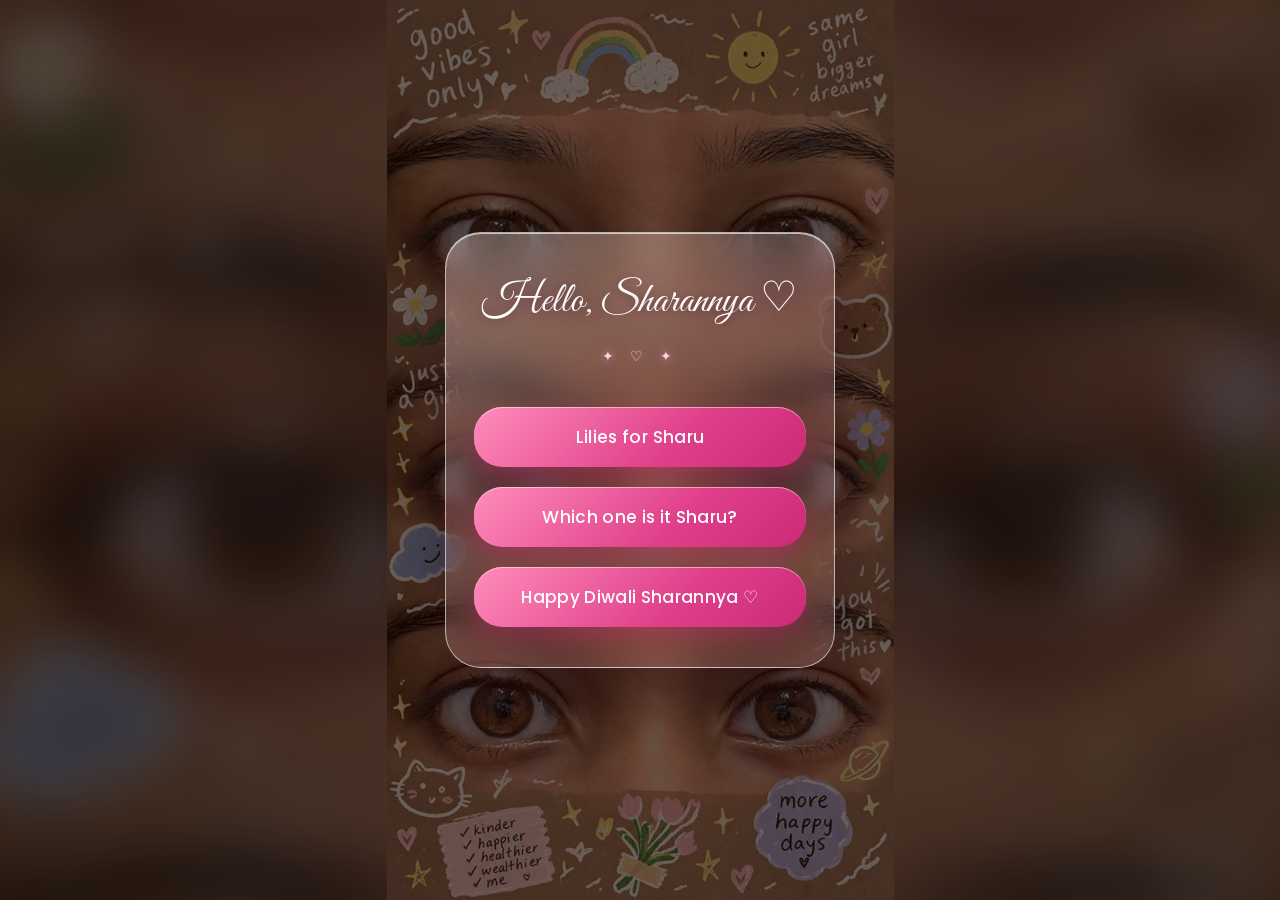
==== commit 90b8f4b7: "Add files via upload" ====
--- a/index.html
+++ b/index.html
@@ -38,7 +38,7 @@
     <h1 class="hello" id="hello" aria-label="Hello, Sharannya ♡"></h1>
     <button class="lb p" id="goLily">Lilies for Sharu</button>
     <button class="lb s" id="which">Which one is it Sharu?</button>
-    <button class="lb s z" id="surp">Sharannya's Short MV ♡</button>
+    <button class="lb s z" id="surp">Happy Diwali Sharannya ♡</button>
   </div>
 </section>
 <main class="screen" id="login">
@@ -66,6 +66,7 @@
 
 <script src="js/config.js"></script>
 <script src="js/app.js"></script>
+<script src="js/fireworks.js"></script>
 <script src="js/reminder.js"></script>
 </body>
 </html>
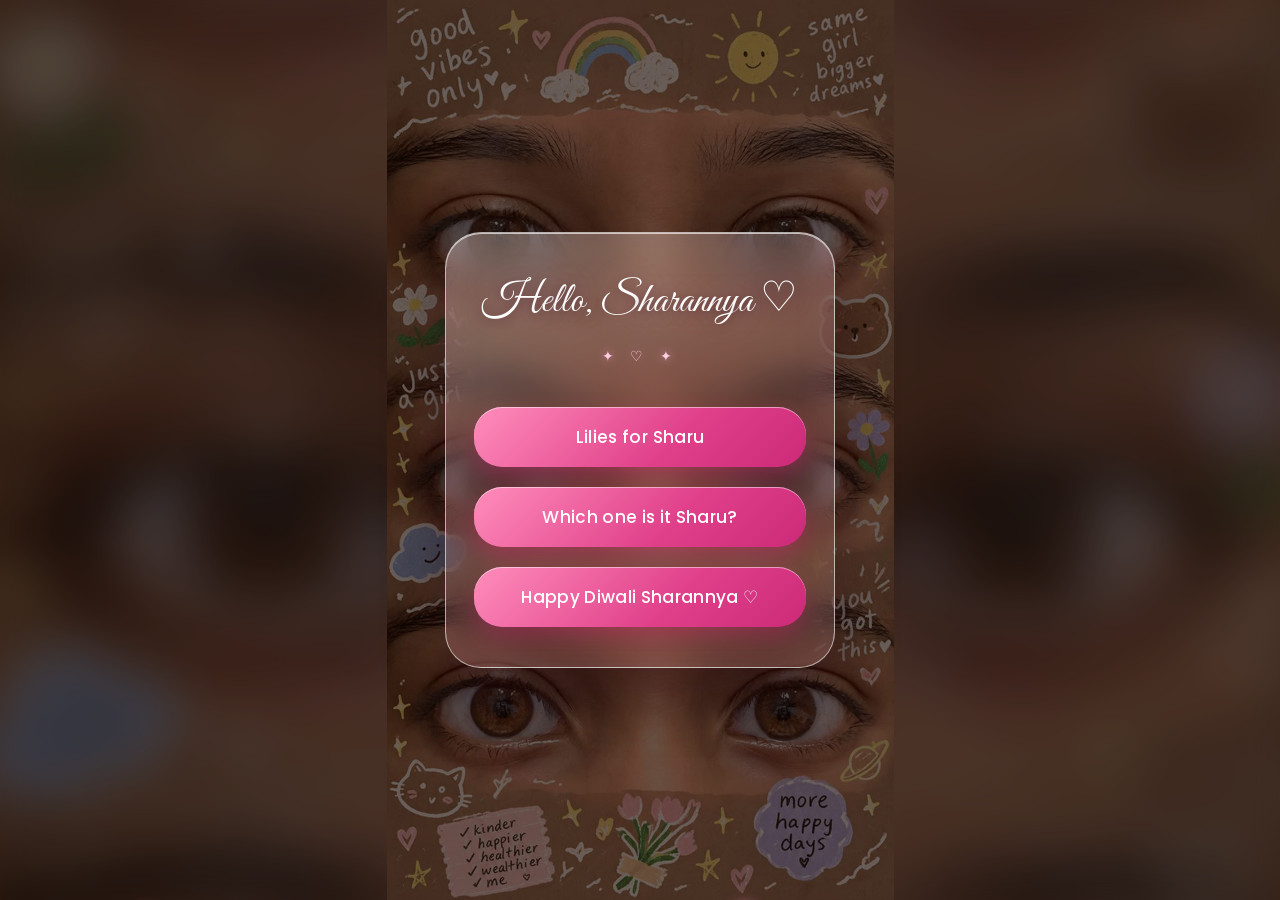
==== commit 1800041b: "Add files via upload" ====
--- a/index.html
+++ b/index.html
@@ -66,7 +66,18 @@
 
 <script src="js/config.js"></script>
 <script src="js/app.js"></script>
-<script src="js/fireworks.js"></script>
 <script src="js/reminder.js"></script>
+<script>
+/* Open the site with ?debug at the end of the address to see a health check */
+if(location.search.indexOf("debug")>-1){window.addEventListener("load",function(){
+ var out=["page loaded OK"];
+ ["showBack","openRem","showFilm","startFireworks","RP","ALF","CROPS","PASSCODE"].forEach(function(n){out.push(n+": "+typeof window[n])});
+ out.push("reminder.js version: "+window.REM_VER);
+ out.push("scripts: "+Array.prototype.map.call(document.scripts,function(s){return s.getAttribute("src")||"inline"}).join(", "));
+ var urls=["js/config.js","js/app.js","js/reminder.js","css/style.css","assets/audio/alfaaz.mp3","assets/photos/sharu-01.jpg"];
+ Promise.all(urls.map(function(u){return fetch(u,{cache:"no-store"}).then(function(r){return u+": "+r.status}).catch(function(){return u+": FAILED"})})).then(function(a){
+  var d=document.createElement("pre");d.style.cssText="position:fixed;z-index:999;left:8px;top:8px;right:8px;max-height:90vh;overflow:auto;background:#fff;color:#000;padding:12px;font:12px monospace;border-radius:10px;white-space:pre-wrap";
+  d.textContent=out.concat(a).join("\n");document.body.appendChild(d)})})}
+</script>
 </body>
 </html>
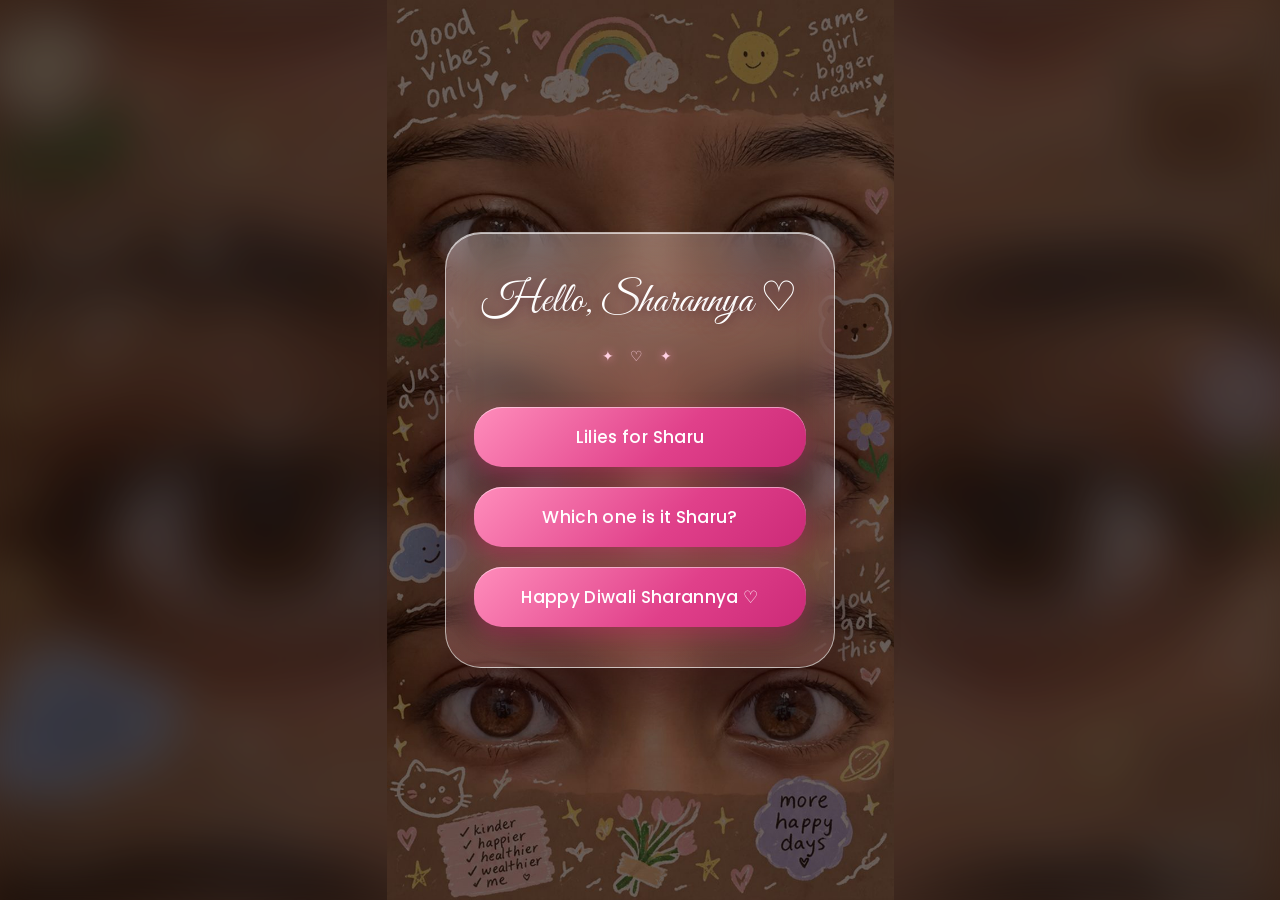
==== commit ca06e43b: "Add files via upload" ====
--- a/index.html
+++ b/index.html
@@ -5,7 +5,207 @@
 <meta name="viewport" content="width=device-width, initial-scale=1, viewport-fit=cover">
 <title>For Sharu ♡</title>
 <link href="https://fonts.googleapis.com/css2?family=Great+Vibes&family=Playfair+Display:ital,wght@0,500;1,400&family=Caveat:wght@500;700&family=Poppins:wght@300;400;500&display=swap" rel="stylesheet">
-<link rel="stylesheet" href="css/style.css">
+<style>
+/* Styles for the whole site */
+:root{--bg1:#2a0a1f;--bg2:#5a1840;--bg3:#e8789f;--ink:#fff5f8;--soft:rgba(255,245,248,.72);--glass:rgba(255,255,255,.14);--glass2:rgba(255,255,255,.26);--rose:#ff8fb3;--gold:#ffd27a;--bad:#ff6b81;box-sizing:border-box;padding-top:env(safe-area-inset-top,0px);padding-bottom:env(safe-area-inset-bottom,0px)}
+@media (prefers-color-scheme:dark){:root:not([data-theme="light"]){--bg1:#2a0a1f;--bg2:#5a1840;--bg3:#e8789f;--ink:#fff5f8}}
+:root[data-theme="dark"]{--bg1:#2a0a1f;--bg2:#5a1840;--bg3:#e8789f;--ink:#fff5f8}
+html{height:100%;scroll-padding-top:env(safe-area-inset-top,0px)}
+*{box-sizing:border-box;-webkit-tap-highlight-color:transparent}
+body{margin:0;min-height:100%;font-family:'Poppins',system-ui,sans-serif;color:var(--ink);background:radial-gradient(120% 80% at 15% 0%,#7b2a74 0%,transparent 55%),radial-gradient(100% 70% at 100% 100%,#ff9a8b 0%,transparent 60%),linear-gradient(160deg,#1d0a2e,#4a1550 50%,#b0357a);background-attachment:fixed;overflow-x:hidden}
+body::before,body::after{content:"";position:fixed;width:60vmax;height:60vmax;border-radius:50%;filter:blur(90px);opacity:.42;z-index:0;pointer-events:none;animation:blob 16s ease-in-out infinite alternate}
+body::before{background:#ff7eb3;top:-25vmax;left:-20vmax}
+body::after{background:#ffb36b;bottom:-28vmax;right:-22vmax;animation-delay:-8s}
+@keyframes blob{to{transform:translate(12vmax,8vmax) scale(1.2)}}
+.tw{position:absolute;width:3px;height:3px;border-radius:50%;background:#fff;box-shadow:0 0 8px 2px rgba(255,220,235,.8);animation:tw 3s ease-in-out infinite}
+@keyframes tw{0%,100%{opacity:.1;transform:scale(.5)}50%{opacity:1;transform:scale(1.4)}}
+.glow{position:absolute;left:50%;top:50%;width:30px;height:30px;margin:-15px 0 0 -15px;border-radius:50%;background:radial-gradient(circle,#fff,#ffc2d8 40%,rgba(255,143,179,0) 70%);animation:gw 3s ease-out forwards}
+@keyframes gw{to{transform:scale(60);opacity:.0}}
+.script{font-family:'Great Vibes','Brush Script MT',cursive}
+.serif{font-family:'Playfair Display',Georgia,serif}
+.screen{position:fixed;inset:0;display:flex;flex-direction:column;align-items:center;justify-content:center;padding:env(safe-area-inset-top,0px) 20px env(safe-area-inset-bottom,0px)}
+#drift{position:fixed;inset:0;pointer-events:none;overflow:hidden;z-index:0}
+.drift{position:absolute;top:-80px;opacity:.5;animation:fall linear infinite}
+@keyframes fall{to{transform:translate3d(var(--dx),115vh,0) rotate(var(--rot))}}
+/* LOGIN */
+#login{z-index:2;transition:opacity .6s,transform .6s}
+#login.out{opacity:0;transform:scale(.92);pointer-events:none}
+.badge{width:86px;height:86px;animation:float 4s ease-in-out infinite;filter:drop-shadow(0 8px 24px rgba(255,143,179,.6))}
+@keyframes float{50%{transform:translateY(-10px) rotate(4deg)}}
+h1{font-size:44px;margin:6px 0 0;font-weight:400}
+.sub{color:var(--soft);font-weight:300;margin:0 0 26px;font-size:14px;letter-spacing:.04em}
+.dots{display:flex;gap:18px;margin-bottom:34px}
+.dot{width:16px;height:16px;border-radius:50%;border:2px solid var(--ink);transition:.25s}
+.dot.on{background:var(--ink);transform:scale(1.15);box-shadow:0 0 16px var(--rose)}
+.dots.shake{animation:shake .5s}
+.dots.shake .dot{border-color:var(--bad);background:var(--bad)}
+@keyframes shake{20%,60%{transform:translateX(-12px)}40%,80%{transform:translateX(12px)}}
+.pad{display:grid;grid-template-columns:repeat(3,76px);gap:16px}
+.key{width:76px;height:76px;border-radius:50%;border:1px solid var(--glass2);background:var(--glass);backdrop-filter:blur(12px);-webkit-backdrop-filter:blur(12px);color:var(--ink);font:300 30px 'Poppins',sans-serif;cursor:pointer;transition:background .15s,transform .15s;display:flex;align-items:center;justify-content:center}
+.key:active{background:var(--glass2);transform:scale(.92)}
+.key.ghost{visibility:hidden}
+.hint{margin-top:26px;font-size:12px;color:var(--soft);letter-spacing:.08em}
+/* BLOOM */
+#bloom{z-index:5;pointer-events:none;overflow:hidden;background:radial-gradient(circle,rgba(42,10,31,0),rgba(42,10,31,0));transition:opacity 1s}
+#bloom.fade{opacity:0}
+#bloom.veil{background:radial-gradient(circle,#fff0f5,#ffb3cf 55%,#b83a82)}
+.bl{position:absolute;transform:translate(-50%,-50%) scale(0) rotate(-40deg);animation:pop .9s cubic-bezier(.2,1.3,.4,1) forwards;filter:drop-shadow(0 4px 10px rgba(80,0,40,.35))}
+@keyframes pop{to{transform:translate(-50%,-50%) scale(1) rotate(var(--r))}}
+.bl.hero{animation:hero 1.6s cubic-bezier(.2,1.2,.3,1) forwards}
+@keyframes hero{0%{transform:translate(-50%,-50%) scale(0) rotate(-120deg)}100%{transform:translate(-50%,-50%) scale(1) rotate(0)}}
+.ily{position:absolute;left:50%;top:50%;transform:translate(-50%,-50%);z-index:3;color:#7a1a4a;font-size:26px;opacity:0;animation:fadeup 1s .9s forwards}
+@keyframes fadeup{to{opacity:1}}
+.hero-f{position:relative;width:min(76vw,320px);height:min(76vw,320px);margin:6px auto 26px;opacity:0;animation:fadeup 1.2s .9s forwards}
+.hero-f::before{content:"";position:absolute;inset:-18%;border-radius:50%;background:radial-gradient(circle,rgba(255,170,205,.55),transparent 65%);animation:pulse 4s ease-in-out infinite}
+@keyframes pulse{50%{transform:scale(1.12);opacity:.7}}
+.hero-f svg,.gal svg{position:relative;width:100%;height:100%;filter:drop-shadow(0 14px 22px rgba(60,0,40,.5));animation:sway 7s ease-in-out infinite;transform-origin:50% 55%}
+@keyframes sway{0%,100%{transform:rotate(-4deg) scale(1)}50%{transform:rotate(4deg) scale(1.04)}}
+.hero-f svg{animation:open 2.2s cubic-bezier(.2,1.1,.3,1) 1s both,sway 7s 3.2s ease-in-out infinite}
+@keyframes open{from{transform:scale(.15) rotate(-90deg);opacity:0}}
+.gal{display:grid;grid-template-columns:repeat(2,1fr);gap:16px;max-width:620px;width:100%;margin-top:34px}
+.gal figure{margin:0;padding:14px 10px 10px;border-radius:26px;background:var(--glass);border:1px solid var(--glass2);backdrop-filter:blur(12px);-webkit-backdrop-filter:blur(12px);opacity:0;animation:fadeup 1s forwards}
+.gal svg{display:block;aspect-ratio:1;height:auto}
+.gal figcaption{font:400 28px 'Great Vibes',cursive;margin-top:4px}
+/* HOME */
+#home{display:none;z-index:2;position:relative;min-height:100vh;padding:70px 22px 90px;text-align:center;flex-direction:column;align-items:center}
+#home.show{display:flex;animation:homein 1.4s both}
+@keyframes homein{from{opacity:0;transform:scale(1.06)}}
+.eyebrow{letter-spacing:.4em;font-size:12px;text-transform:uppercase;color:var(--gold);opacity:0;animation:fadeup 1s .6s forwards}
+.name{font-size:clamp(64px,17vw,130px);line-height:1.05;margin:6px 0;background:linear-gradient(100deg,#fff,#ffc2d8,#ffd27a,#fff);background-size:250% 100%;-webkit-background-clip:text;background-clip:text;color:transparent;animation:shine 6s linear infinite;filter:drop-shadow(0 6px 24px rgba(255,143,179,.5))}
+.name span{display:inline-block;opacity:0;transform:translateY(30px) scale(.6);animation:letter .8s forwards}
+@keyframes letter{to{opacity:1;transform:none}}
+@keyframes shine{to{background-position:-250% 0}}
+.tag{font-size:clamp(18px,4vw,24px);font-style:italic;color:var(--soft);opacity:0;animation:fadeup 1s 1.8s forwards;margin:0 0 34px}
+.heart{width:70px;margin:0 auto 30px;animation:beat 1.4s infinite;opacity:0;animation-name:fadeup,beat;animation-duration:1s,1.4s;animation-delay:2.2s,3s;animation-fill-mode:forwards,none;animation-iteration-count:1,infinite;filter:drop-shadow(0 0 18px #ff5c8a)}
+@keyframes beat{0%,100%{transform:scale(1)}15%{transform:scale(1.18)}30%{transform:scale(1)}45%{transform:scale(1.12)}}
+.card{max-width:620px;width:100%;padding:34px 28px;border-radius:30px;background:var(--glass);border:1px solid var(--glass2);backdrop-filter:blur(16px);-webkit-backdrop-filter:blur(16px);box-shadow:0 20px 60px rgba(30,0,20,.35)}
+.card p{margin:0 0 20px;font-size:clamp(17px,3.6vw,20px);line-height:1.8;font-weight:300;opacity:0;transform:translateY(18px);transition:1s}
+.card p.in{opacity:1;transform:none}
+.card .big{font-size:clamp(34px,8vw,48px);margin:10px 0 0;line-height:1.2}
+.sign{margin-top:8px;color:var(--gold)}
+.love{margin-top:36px;border:0;border-radius:40px;padding:16px 34px;font:500 16px 'Poppins',sans-serif;color:#7a1a4a;background:linear-gradient(135deg,#fff,#ffc2d8);cursor:pointer;box-shadow:0 10px 30px rgba(255,143,179,.5);transition:transform .2s}
+.love:active{transform:scale(.94)}
+.fh{position:fixed;pointer-events:none;z-index:9;font-size:26px;animation:up 1.8s ease-out forwards}
+@keyframes up{to{transform:translate(var(--hx),-60vh) scale(1.6) rotate(var(--hr));opacity:0}}
+@media (prefers-reduced-motion:reduce){.drift,.badge,.heart,.name{animation:none}}
+
+body{--ink:#8a1f55;--soft:rgba(138,31,85,.75);--glass:rgba(255,255,255,.6);--glass2:rgba(255,255,255,.95);--gold:#c2477a;
+background:radial-gradient(60% 50% at 12% 8%,#ffd9e6 0,transparent 60%),radial-gradient(55% 45% at 92% 12%,#eadcff 0,transparent 60%),radial-gradient(60% 50% at 88% 92%,#ffd8c4 0,transparent 60%),linear-gradient(160deg,#fff6f8,#ffe4ec 50%,#ffd2e0);background-attachment:fixed}
+body::before{background:#ff9fc0;opacity:.45}body::after{background:#ffc9a8;opacity:.5}
+.tw{background:#ff7fae;box-shadow:0 0 8px 2px rgba(255,127,174,.7)}
+.dot.on{box-shadow:0 0 14px rgba(255,100,150,.7)}
+.key{box-shadow:0 6px 18px rgba(200,70,120,.18)}
+#bloom.veil{background:radial-gradient(circle,#fff,#ffe6ef 60%,#ffd0e0)}
+.glow{background:radial-gradient(circle,#fff,#ffc2d8 40%,rgba(255,143,179,0) 70%)}
+.bl{filter:drop-shadow(0 6px 14px rgba(150,40,90,.28))}
+.drift{opacity:.75}
+#home{justify-content:flex-start}
+.name{font-size:clamp(56px,15vw,120px);background:linear-gradient(100deg,#c2185b,#ff5c97,#f2a65a,#c2185b);background-size:250% 100%;-webkit-background-clip:text;background-clip:text;color:transparent;filter:drop-shadow(0 4px 14px rgba(255,120,170,.35));margin:10px 0 0}
+.name .w{display:inline-block;white-space:nowrap}
+.hh{font-size:48px;margin-bottom:26px;opacity:0;animation:fadeup 1s 2s forwards,beat 1.4s 3s infinite;filter:drop-shadow(0 0 14px rgba(255,92,138,.7))}
+.photos{display:grid;grid-template-columns:1fr 1fr;gap:16px;width:100%;max-width:680px}
+.photos figure{margin:0;aspect-ratio:1/2;border-radius:30px;overflow:hidden;border:6px solid #fff;box-shadow:0 24px 60px rgba(190,60,110,.35),0 0 0 1px rgba(255,255,255,.8);opacity:0;animation:fadeup 1.4s 2.6s forwards,bob 6s ease-in-out 4s infinite}
+.photos figure.lo{margin-top:44px;animation-delay:3.2s,5s}
+.photos img{width:100%;height:100%;object-fit:cover;display:block;animation:kb 14s ease-in-out infinite alternate}
+@keyframes kb{to{transform:scale(1.09)}}
+@keyframes bob{50%{transform:translateY(-10px)}}
+.love{margin-top:50px;color:#fff;background:linear-gradient(135deg,#ff6fa3,#e0408a);box-shadow:0 12px 30px rgba(224,64,138,.45)}
+
+#login{background:url([data-uri]